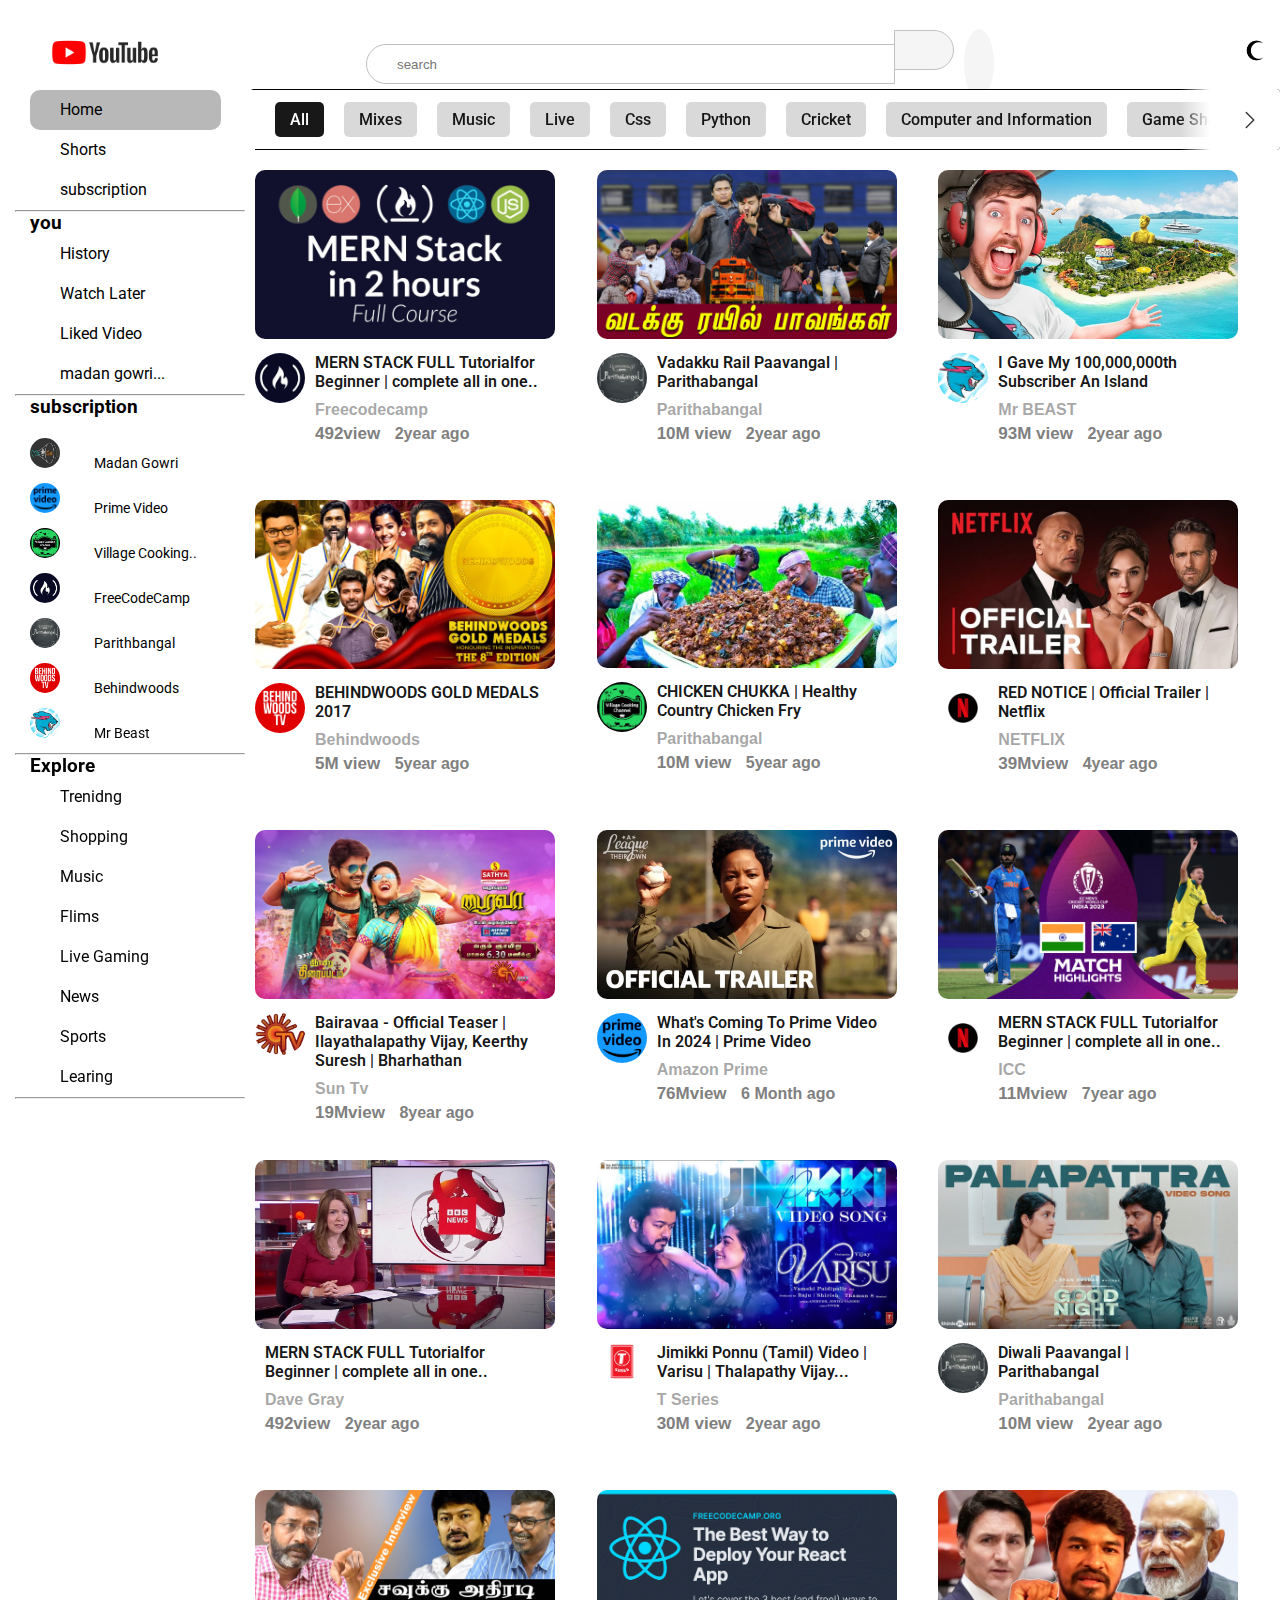
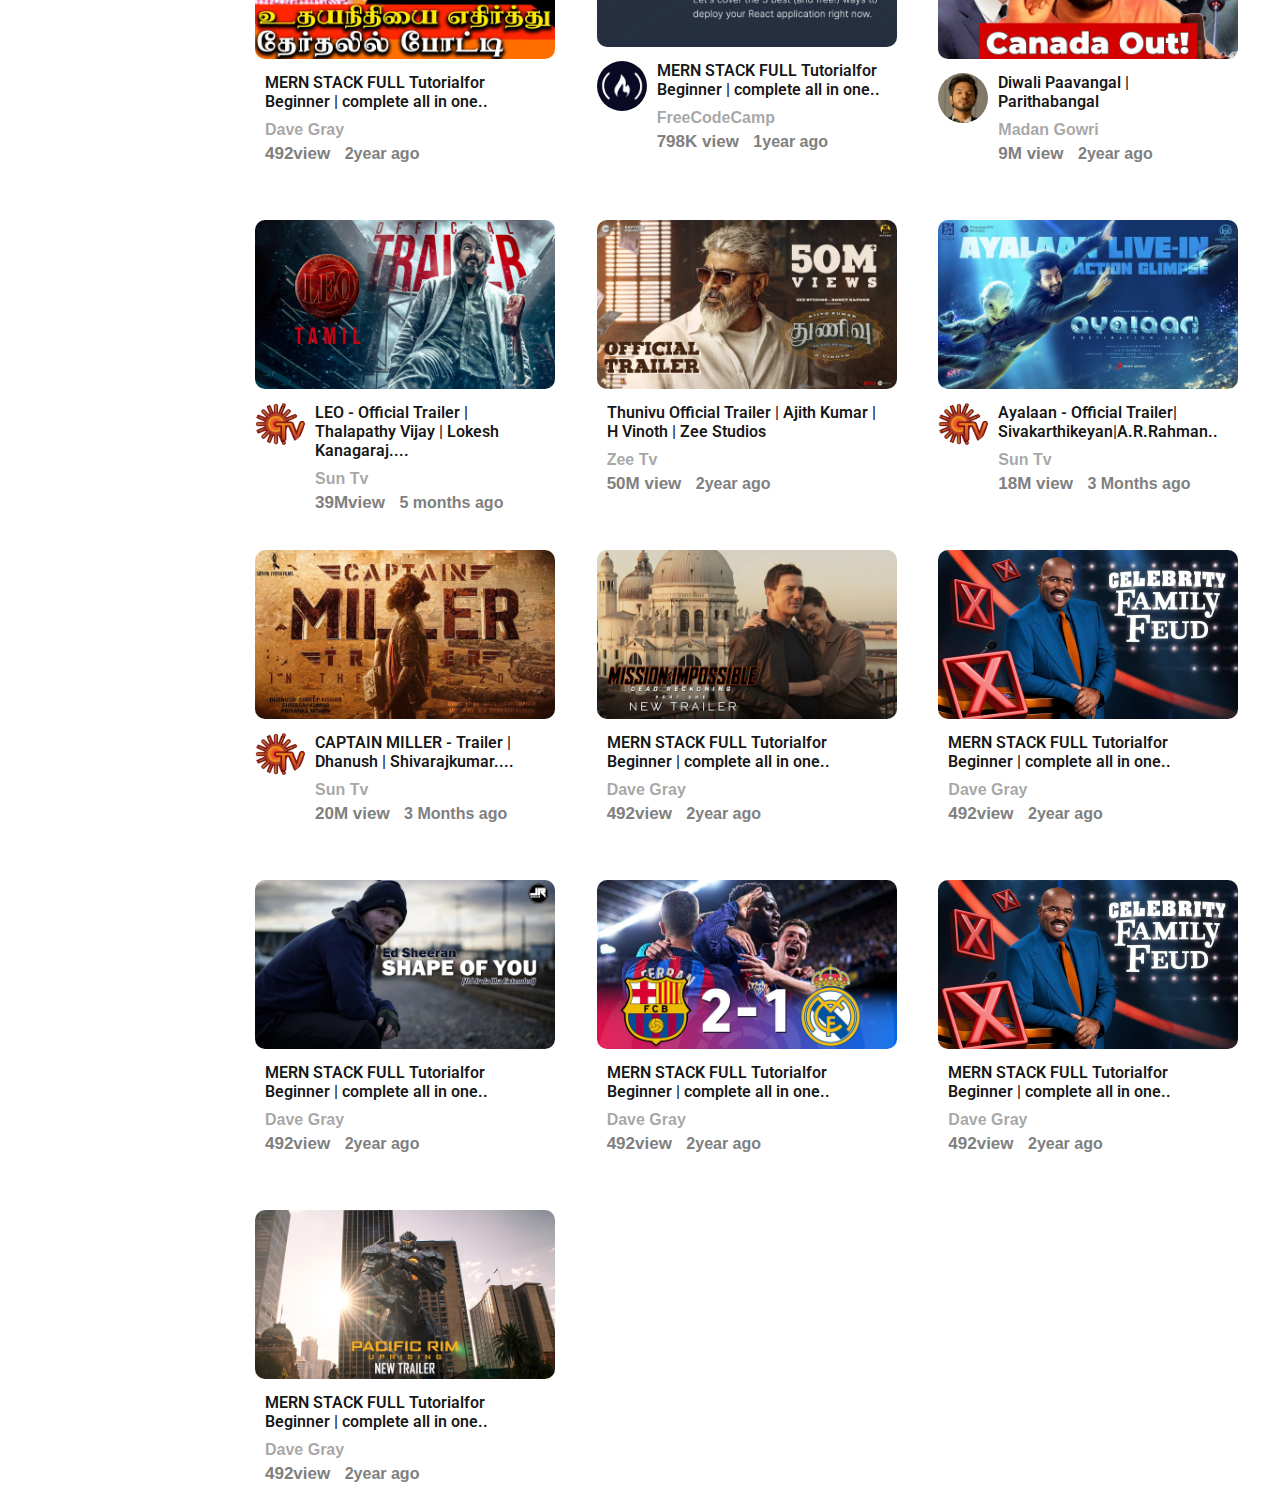
==== youtube clone/home.html @ 5c9faa7c "first commit" ====
<!DOCTYPE html>
<html lang="en">
<head>
    <meta charset="UTF-8">
    <meta name="viewport" content="width=device-width, initial-scale=1.0">
    <title>YouTube</title>
    <link rel="icon" href="/youtubeprofieimg/sidebarimg8.jpg">
    <link rel="stylesheet" href="home.css">
    <link
    rel="stylesheet"
    href="https://cdnjs.cloudflare.com/ajax/libs/font-awesome/6.1.2/css/all.min.css"
    integrity="sha512-1sCRPdkRXhBV2PBLUdRb4tMg1w2YPf37qatUFeS7zlBy7jJI8Lf4VHwWfZZfpXtYSLy85pkm9GaYVYMfw5BC1A=="
    crossorigin="anonymous"
    referrerpolicy="no-referrer"/>
</head>
<body>  
    <header>
        <nav>
            <div class="navbar">
                <div class="navbar-logo">
                  <i class="fa-solid fa-bars fa-xl" id="tabBar"></i>  
                        <div class="youtube-img">
                          <a href=""><img src="/img/mainimg0.jpg" alt="" title="YouTube Home" id="logo"></a> 
                        </div>
                </div>
                <div class="header-input">
                    <form action="">
                        <input type="text" size="60" placeholder="search">
                        <span class="input-btn"><button type="submit"><i class="fa-solid fa-magnifying-glass fa-lg"></i></button></span>
                        <span class="voice-record"><i class="fa-solid fa-microphone fa-lg"></i></span>
                    </form>
                </div>
                <div class="header-icon">
                    <a href="" ><i class="fa-solid fa-video fa-xl"></i></a> 
                    <a href="#"><i  class="fa-sharp fa-regular fa-bell fa-xl" id="modalnote"></i></a> 
                    <img src="/img/moonlogo.jpg" alt="" id="icon">

                    <div class="modal-notification">
                        <div class="modal-box" id="modal-box">
                            <div class="modal-content">
                                <h3>Notification</h3>
                                <hr>
                                <div class="modal-first-content">
                                    <div class="modal-box-content">
                                        <div class="profile-img">
                                            <img src="/youtubeprofieimg/sidebarimg13.jpg" alt="">
                                        </div>
                                        <div class="video-template">
                                            <p>Lorem ipsum dolor sit amet consectetur, adipisicing elit. Assumenda, soluta!</p>
                                            <p>30 minutes ago</p>
                                        </div>
                                        <div class="video-img">
                                            <img src="/img/mainimg1.jpg" alt="">
                                        </div>
                                    </div>
                                </div>
                               
                            </div>
                        </div>
                           
                    </div>
                </div>
            </div>
        </nav>
        
    <div class="scrollable-tabs-container" id="closing-tabs">
        <div class="left-arrow">
            <svg 
            xmlns="http://www.w3.org/2000/svg" fill="none" viewBox="0 0 24 24" stroke-width="1.5" stroke="currentColor" class="w-6 h-6"
            >
                <path stroke-linecap="round" stroke-linejoin="round" d="M15.75 19.5 8.25 12l7.5-7.5" 
                />
            </svg>
              
        </div>

        <ul>
            <li>
                <a href="#" class="active">All</a>
            </li>
            <li>
                <a href="#" >Mixes</a>
            </li>
            <li>
                <a href="#">Music</a>
            </li>
            <li>
                <a href="#">Live</a>
            </li>
            <li>
                <a href="#">Css</a>
            </li>
            <li>
                <a href="#">Python</a>
            </li>
            <li>
                <a href="#">Cricket</a>
            </li>
            <li>
                <a href="#">Computer and Information</a>
            </li>
            <li>
                <a href="#">Game Show</a>
            </li>
            <li>
                <a href="#">AI</a>
            </li>
            <li>
                <a href="#">News</a>
            </li>
            <li>
                <a href="">Tamil Cinema</a>
            </li>
            <li>
                <a href="#">Cooking Show</a>
            </li>
            <li>
                <a href="#">Recently Uploaded</a>
            </li>
            <li>
                <a href="">Tamil Cinema</a>
            </li>
            <li>
                <a href="#">Cooking Show</a>
            </li>
            <li>
                <a href="#">Recently Uploaded</a>
            </li>`
            
        </ul>

        <div class="right-arrow active">

            <svg 
            xmlns="http://www.w3.org/2000/svg" fill="none" viewBox="0 0 24 24" stroke-width="1.5" stroke="currentColor" class="w-6 h-6"
            >
                <path stroke-linecap="round" stroke-linejoin="round" d="m8.25 4.5 7.5 7.5-7.5 7.5" />
            </svg>
              
        </div>
    </div>
    </header>   

    <aside>
        <div class="inner-sidebar">
            <ul>
                <li><i class="fa-solid fa-house fa-lg"></i></li> 
                <p>Home</p>
            </ul> 
            <ul>
                <li><i class="fa-solid fa-clapperboard fa-lg"></i></li>
                <p>shorts</p>
            </ul>
            <ul>
                <li><i class="fa-solid fa-clipboard-user fa-lg"></i></li>
                <p>subscription</p>
            </ul>

            <ul>
                <li><i class="fa-solid fa-film fa-lg"></i></li>
                <p>Video</p>
            </ul>
        </div>
    </aside>

    <aside> 
        <div class="sidebar" id="sidebar" >
            <div class="sidebar-menu">
                <div class="first-box">
                    <ul>
                        <li class="active-home-tab">
                            <a href="/youtube clone/video1.html">
                                <i class="fa-solid fa-house fa-lg"></i> 
                                <span class="span">Home</span>
                            </a>
                        </li>
                        <li>
                            <a href="">
                                <i class="fa-solid fa-clapperboard fa-lg"></i>
                                <span class="span">Shorts</span>
                            </a>
                        </li>
                        <li>
                            <a href="">
                                <i class="fa-solid fa-clipboard-user fa-lg"></i>
                                <span class="span">subscription</span>
                            </a>
                        </li>
                    </ul>
                </div>
                <hr>
                <div class="first-box">
                    <h3>you</h3>
                    <ul>
                        <li>
                            <a href="">
                                <i class="fa-solid fa-clock-rotate-left fa-lg"></i>
                                <span class="span">History</span>
                            </a>
                        </li>
                        <li>
                            <a href="">
                                <i class="fa-regular fa-clock fa-lg"></i>
                                <span class="span">Watch Later</span>
                            </a>
                        </li>
                        <li>
                            <a href="">
                                <i class="fa-regular fa-thumbs-up fa-lg"></i>
                                <span class="span">Liked Video</span>
                            </a>
                        </li>
                        <li>
                            <a href="">
                                <i class="fa-solid fa-bars-staggered fa-lg"></i>
                                <span class ="span">madan gowri...</span>
                            </a>
                        </li>
                    </ul>
                </div>
                <hr>
                <div class="second-box">
                    <h3>subscription</h3>
                    <ul>
                        <li>
                            <a href="/youtube clone/video1.html">
                               <img src="/youtubeprofieimg/sidebarimg1 (2).jpg" alt="">
                             <span class="span1">Madan Gowri</span>
                            </a>
                        </li>
                        <li>
                            <a href="/youtube clone/video1.html">
                               <img src="/youtubeprofieimg/sidebarimg10.jpg" alt="">
                                <span class="span1">Prime Video</span>
                            </a>
                        </li>
                        <li>
                            <a href="/youtube clone/video1.html">
                               <img src="/youtubeprofieimg/sidebarimg11.jpg" alt="">
                                <span class="span1">Village Cooking..</span>
                            </a>
                        </li>
                        <li>
                            <a href="/youtube clone/video1.html">
                               <img src="/youtubeprofieimg/sidebarimg5.jpg" alt="">
                                <span class="span1">FreeCodeCamp</span>
                            </a>
                        </li>
                        <li>
                            <a href="/youtube clone/video1.html">
                               <img src="/youtubeprofieimg/sidebarimg6.jpg" alt="">
                                <span class="span1">Parithbangal</span>
                            </a>
                        </li>
                        <li>
                            <a href="/youtube clone/video1.html">
                               <img src="/youtubeprofieimg/sidebarimg9.jpg" alt="">
                                <span class="span1">Behindwoods</span>
                            </a>
                        </li>
                        <li>
                            <a href="/youtube clone/video1.html">
                               <img src="/youtubeprofieimg/sidebarimg4.jpg" alt="">
                                <span class="span1">Mr Beast</span>
                            </a>
                        </li>
                       
                    </ul>
                </div>
                <hr>
                <div class="first-box">
                    <h3>Explore</h3>
                    <ul>
                        <li>
                            <a href="">
                                <i class="fa-solid fa-arrow-trend-up fa-lg"></i>
                                <span class="span">Trenidng</span>
                            </a>
                        </li>
                        <li>
                            <a href="">
                                <i class="fa-solid fa-bag-shopping fa-lg"></i>
                                <span class="span">Shopping</span>
                            </a>
                        </li>
                        <li>
                            <a href="">
                                <i class="fa-solid fa-music fa-lg"></i>
                                <span class="span">Music</span>
                            </a>
                        </li>
                        <li>
                            <a href="">
                                <i class="fa-solid fa-film fa-lg"></i>
                                <span class="span">Flims</span>
                            </a>
                        </li>
                        <li>
                            <a href="">
                                <i class="fa-solid fa-film fa-lg"></i>
                                <span class="span">Live Gaming</span>
                            </a>
                        </li>
                        <li>
                            <a href="">
                                <i class="fa-regular fa-newspaper fa-lg"></i>
                                <span class="span">News</span>
                            </a>
                        </li>
                        <li>
                            <a href="">
                                <i class="fa-solid fa-medal fa-lg"></i>
                                <span class="span">Sports</span>
                            </a>
                        </li>
                        <li>
                            <a href="">
                                <i class="fa-solid fa-graduation-cap fa-lg"></i>
                                <span class="span">Learing</span>
                            </a>
                        </li>
                    </ul>
                </div>
                <hr>
            </div>
        </div>
    </aside>





    <main id="main">
        <div class="tab-content">
            <div class="video-content" > 
                <div class="grid">
                    <div class="col1">
                        <a href="">
                            <div class="video1">
                                <img src="/img/mainimg1.jpg" alt="">
                                <div class="template">
                                    <div class="profile1">
                                      <a href="/myvideo/myvideo.html"> <img src="/youtubeprofieimg/sidebarimg5.jpg" alt=""></a> 
                                    </div>
                                    <div class="template-about1">
                                        <p>MERN STACK FULL Tutorial for  Beginner | complete all in one..
                                        </p> 
                                        <div class="author">
                                            <h5>Dave Gray</h5>
                                            <span class="author-view">492k Views</span>
                                            <span class="channel-video" >. 2 years Ago</span>
                                        </div>
                                    </div>
                                </div>
                            </div>
                        </a>
                    </div>
                </div>
            </div>
        </div>
       
       
    </main>
   
    <script src="home.js"></script>
</body>
</html>
---- youtube clone/home.css ----
@import url('https://fonts.googleapis.com/css2?family=Roboto:ital,wght@0,100;0,300;0,400;0,500;0,700;0,900;1,100;1,300;1,400;1,500;1,700;1,900&display=swap');


*{
    padding: 0;
    margin: 0;
    box-sizing: border-box;
}

:root{
    --primary-color:#fff;
    --secondry-color:hwb(0 0% 100% / 0.906);
    --clr-grey-9 : #b8b8b8;
    --scrollable-tab-color:#000000c5;
    --scrollabale-tab:#fff;
    --linear-background : #fff;
}
.dark-mode{
    --primary-color:#000000;
    --secondry-color:#fff;
    --scrollable-tab-color:#fff;
    --linear-background :#000;
}
header{
    position: sticky;
    top:0;
}
body{
   font-family:Roboto, Arial, sans-serif ; 
}
.navbar{
    display: flex;
    justify-content: space-between;
    align-items: center;
    padding-top: 15px;
    width:100%;
    background-color:var(--primary-color);
}
.navbar-logo{
    display: flex;
}
.navbar-logo i{
    padding: 25px 15px;
    color:var(--secondry-color);
    cursor: pointer;
}
.youtube-img img{
    width:100%;
    max-width:130px;
    margin: 5px 0 0 10px;
}
.header-input{
    margin-top: 10px;
}
.header-input input{
    height:40px;
    border-top-left-radius: 20px;
    border-bottom-left-radius: 20px;
    border: 1px solid #c0c0c0;
    padding-left: 30px;
    background-color: var(--primary-color);
}
.input-btn button{
    width:60px;
    height:40px;
    overflow: hidden;
    margin-left:-5px;
    border-top-right-radius: 20px;
    border-bottom-right-radius: 20px;
    border: 1px solid #c0c0c0;
    background-color: rgba(191, 191, 191, 0.151);
    color:var(--secondry-color)
}
.voice-record i{
    border:1p px solid #c0c0c0;
    padding: 25px 15px;
    background-color: rgba(191, 191, 191, 0.151);
    border-radius: 50%;
    margin-left: 10px;
    color:var(--secondry-color);
}
.header-icon i{
    color:var(--secondry-color);
    margin-right: 20px;
    
}
.header-icon img{
    width:50px;
    height:25px;
    object-fit: contain;
    cursor: pointer;
}
.header-img{
    width:30px;
    border-radius: 50%;
}
.profile{
    border-radius: 50%; 
}
.profile img{
    width:100%;
    max-width:40px;
}
.modal-notification{
    position: relative;
}

.modal-box{
   position: absolute;
   width:450px;
   height:500px;
   right:70px;
   top:100px;
   background-color: #fff;
   display: none;
   border: 1px solid #c0c0c0;
   border-radius: 5px;
   overflow-y: scroll;
}
.modal-box-script{
    display: block;
}
.modal-box:hover{
    overflow-y: scroll;
}
.modal-box-content{
    display: flex;
    justify-content: space-around;
    padding-top: 30px;
}
.video-img img{
    object-fit: cover;
    width:100px;
    height:auto;

}

.inner-sidebar{
    width:100px;
    height:100%;
    position: fixed;
    background-color:var(--primary-color);
    padding-left: 10px;
    margin-top: -65px;
    
}
.inner-sidebar ul{
    padding-top: 20px;
    padding-left: 20px;
}
.inner-sidebar ul{
    list-style-type: none;
}
.inner-sidebar p{
    padding-top: 15px;
}

.sidebar{
    padding: 0;
    margin-top:-60px;
    width:255px;
    height:100%;
    position: fixed;
    background-color: var(--primary-color);
   
}
.sidebar:hover{
    overflow-y: scroll;
}
::-webkit-scrollbar {
    width: 20px;
  }

  
  ::-webkit-scrollbar-thumb {
    background-color: #c0c0c0;
    border-radius: 20px;
    border: 6px solid transparent;
    background-clip: content-box;
  }
  
  ::-webkit-scrollbar-thumb:hover {
    background-color: #a8bbbb;
  }
.sidebar-menu{ 
    padding-left: 5px;
}

.main-menu {
    display: inline;
    justify-content: space-evenly;
    padding-top: 20px;
}


.first-box li{
    list-style-type: none;
    line-height: 40px;
}
.first-box{
    padding-left: 25px;
}
.first-box a{
    text-decoration: none;
    color:#000;
}
.first-box li:hover{
    width:85%;
    background-color:var(--clr-grey-9);
    display: block;
    border-radius: 10px;
}
.second-box  li{
    list-style-type: none;
    line-height: 40px;
}
.second-box ul{
    margin-top: 20px;
}
.second-box a{
    text-decoration: none;
    color:#000
}
.second-box{
    padding-left: 25px;
}
.second-box img{
    width:30px;
    border-radius: 50%;
}
.span1{
    font-size: 14px;
    padding-left: 30px;
    padding-top: -40px;
}
.second-box li:hover{
    width:85%;
    background-color:var(--clr-grey-9);
    display: block;
    border-radius: 10px;
}

.active-home-tab{
    width:85%;
    background-color: var(--clr-grey-9);
    display: block;
    border-radius: 10px;
}
.sidebar-small{
    display: none;
}
.span{
    padding-left: 30px;
    font-size: 15   px;
}
.main-content{
    margin-left: -100px;
}
hr{
    margin: 0 10px;
}

.scrollable-tabs{
    margin-left: -100px;
}

.scrollable-tabs-container {
    font-family: "Roboto", sans-serif;
    background: var(--primary-color);
    max-width: 100%;
    margin-left:250px;
    border-radius: 4px;
    overflow: hidden;
    position: relative;
}

.scrollable-tabs-container svg{
width: 40px;
height: 40px;
padding: 8px;
cursor: pointer;
color: var(--scrollable-tab-color);
border-radius: 50px;
}

.scrollable-tabs-container ul{
    display: flex;
    gap:20px;   
    padding: 12px 24px;
    margin: 0;
    list-style-type: none;
    overflow-x: scroll;
    scroll-behavior: smooth;
    border:1px solid #000;
   
}

.scrollable-tabs-container ul::-webkit-scrollbar {
   
    display: none;
    }
    

.scrollable-tabs-container a.active{
    background-color: var(--secondry-color);
    color:var(--primary-color)
}

.scrollable-tabs-container a {
    color: var(--secondry-color);
    text-decoration: none;
    background: rgba(128, 128, 128, 0.299);
    padding: 8px 15px;
    display: inline-block;
    border-radius: 5px;
    user-select: none;
    white-space: nowrap;
    font-weight: 500;
}

.scrollable-tabs-container .right-arrow,
.scrollable-tabs-container .left-arrow {
    position: absolute;
    height:100%;
    width:100px;
    top: 0;
    display: none;
    align-items: center;
    padding: 0 10px;

}

.scrollable-tabs-container .right-arrow.active,
.scrollable-tabs-container .left-arrow.active{

    display: flex;
}

.scrollable-tabs-container .right-arrow{
    right:0;
    background: linear-gradient(to left, var(--linear-background) 70%, transparent);
    justify-content: flex-end;
}

.scrollable-tabs-container .left-arrow{
    background: linear-gradient(to right, var(--linear-background) 70%, transparent);
}

.scrollable-tabs-container svg:hover {
    background: #c0c0c0;
    
}

[data-tab-content]{
    display: none;
}
.active1[data-tab-content]{
    display: block;
}


.main{
    width:100%;
}
#main{
    background-color: var(--primary-color);
}
.video-content{
    margin-left: 255px;
    display: grid;
    grid-template-columns: repeat(auto-fit,minmax(300px,1fr));
    row-gap: 30px;
    padding-top: 20px;
}
.grid{
    display: grid;
    column-gap: 10px;
}

.active [data-tab-content]{
    display: block;
}
.col1{
    text-decoration: none;
    color:#000;
    font-family: "Roboto", sans-serif;
    font-weight: 600;
}
.video1{
    width:300px;
    height:300px;
}
.video1 img{
    width:100%;
    object-fit: cover;
    border-radius: 10px;
}
.template{
    display: flex;
}
.profile1 img{
    margin-top: 10px;
    width:50px;
    border-radius: 50%;
}
.template-about1{
    padding: 10px 10px;
}
.template-about1 p{
    color:var(--secondry-color)
}
.author{
    padding-top: 10px;
    font-family: sans-serif;
}
.author h5{
    color:rgba(128, 128, 128, 0.691);
    padding-bottom: 5px;
    font-size: 16px;
}
.author-view{
    color:gray;
    font-size: 17px;
    
}
.channel-video{
    padding-left: 10px;
    color:gray;
}


/* media queries*/
/* ipads and tablets view */
@media (min-width:320px) and (max-width:480px){
    header,body{
        width:100%;
        height:100%;
        position: sticky;
        top:0;
    }
    .navbar{
        height:70px; 
        display: flex;
        justify-content: space-evenly;
    }
    header,.scrollable-tabs-container{
        margin-left: -3px;
    }

    .scrollable-tabs-container a {
        padding: 8px;
        display: inline-block;
    }

    .header-input input{
        width:200px;
        height:20px;
    }
    .input-btn button{
        width:30px;
        height:20px;
    }
    .youtube-img img{
        width:45px;
        height:auto;
        margin: 15px 20px 0 -10px;
    }
    .header-icon i{
        font-size: 10px;
        margin-right:5px;
        
    }
    .voice-record i{
        font-size: 10px;
        padding: 10px;
    }
    .header-icon img{
        width:20px;
    }
    .sidebar{
        display: none;
    }
    .inner-sidebar{
      
        width:30px;
        height:100%;
    }
    .inner-sidebar ul{
        padding-left:5px;
    }
    .inner-sidebar i,p{
        font-size: 10px;
    }
    .video-content{
        display: grid;
        grid-template-columns:1fr 1fr;
        margin-left: -5px;
    }
    
    .template-about1{
        font-size: 10px;
    }
    .profile1 img{
        width:25px;
    }
    .author h5{
        font-size: 10px ;
    }
    .author-view,.channel-video{
        font-size: 10px;
    }
    .video1{
        width:200px;
        height:auto;
    }
  
}

 @media screen and (min-width:768px) and (max-width:1024px){

    body,header{
        width:100%;
        height:100%;
    }

    header,.scrollable-tabs-container{
        margin-left: -1px;
    }
   .video-content{
        display: grid;
        grid-template-columns:1fr 1fr;
        margin-left: -1px;
    }
    .sidebar{
        display: none;
    }
    .scrollable-tabs-container a {
        padding: 8px;
        font-size: 10px;
    }
    .scrollable-tabs-container svg{
        width: 40px;
        height: 40px;
        padding: 8px;
        }

    .inner-sidebar{
        width:50px;
    }

    .navbar{
        height:70px; 
        display: flex;
        justify-content: space-between;
    }
    .header-input input{
        width:200px;
        height:20px;
    }
    .input-btn button{
        width:30px;
        height:20px;
    }
    .youtube-img img{
        width:45px;
        height:auto;
        margin: 15px 20px 0 -10px;
    }
    .header-icon i{
        font-size: 10px;
        margin-right:5px;
        
    }
    .voice-record i{
        font-size: 10px;
        padding: 10px;
    }
    .header-icon img{
        width:20px;
    }
    .video1{
        width:300px;
    }
    .template-about1{
        font-size: 10px;
    }
    .profile1 img{
        width:25px;
    }
    .author h5{
        font-size: 10px ;
    }
    .author-view,.channel-video{
        font-size: 10px;
    }

}
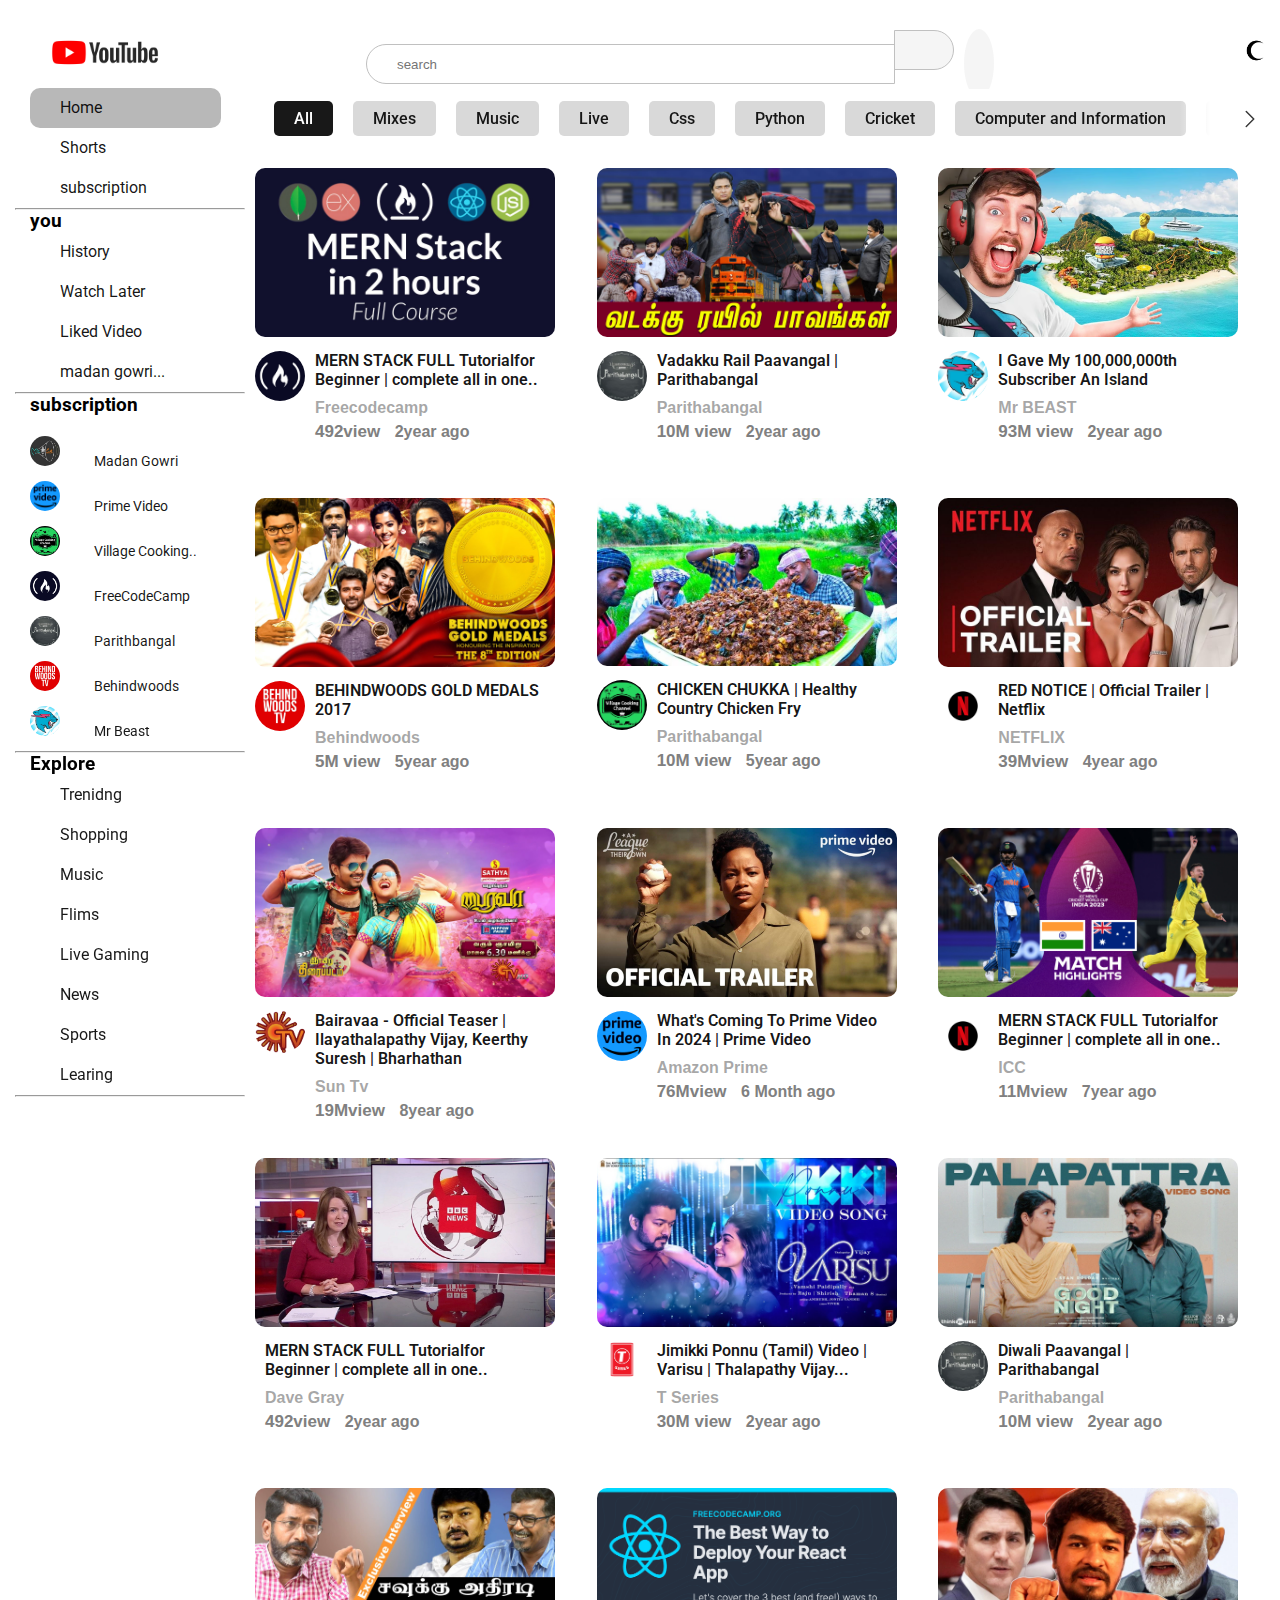
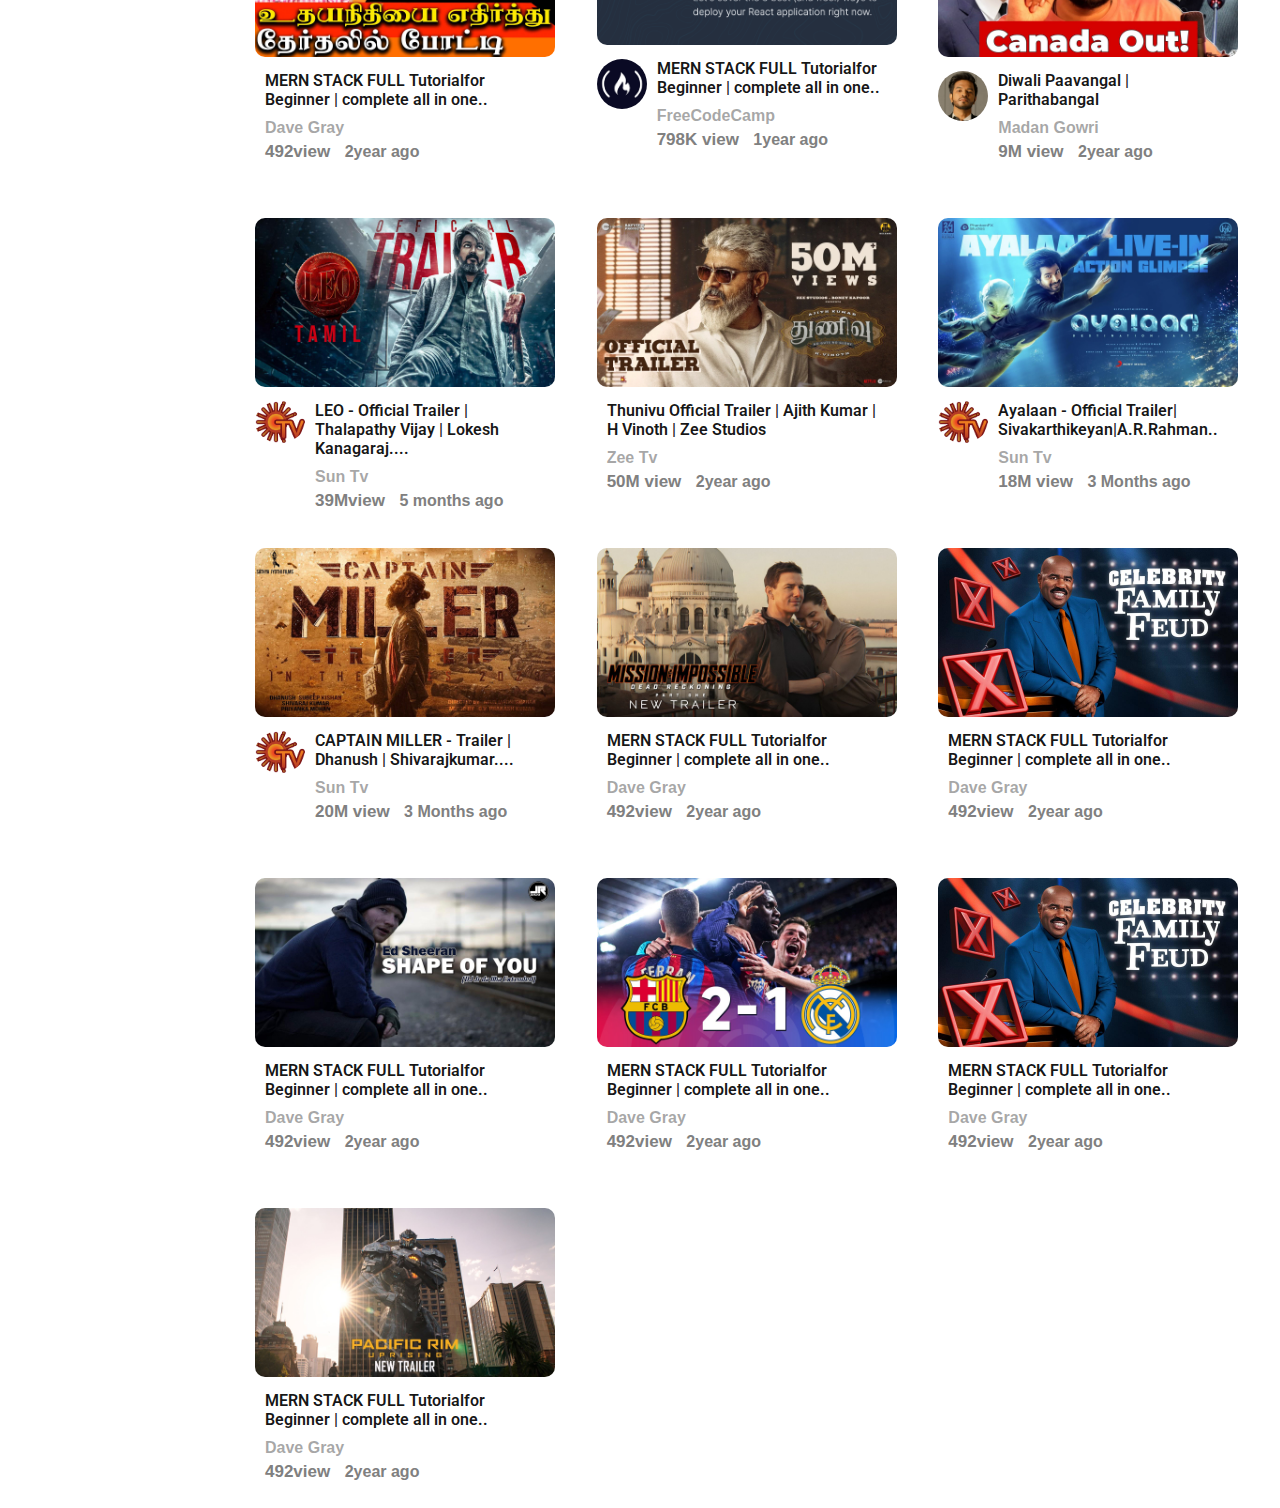
==== commit c25c8e5a: "fix : saved" ====
--- a/youtube clone/home.html
+++ b/youtube clone/home.html
@@ -4,7 +4,7 @@
     <meta charset="UTF-8">
     <meta name="viewport" content="width=device-width, initial-scale=1.0">
     <title>YouTube</title>
-    <link rel="icon" href="/youtubeprofieimg/sidebarimg8.jpg">
+    <link rel="icon" href="/img/youtubeFavicon.png">
     <link rel="stylesheet" href="home.css">
     <link
     rel="stylesheet"
@@ -33,7 +33,7 @@
                 <div class="header-icon">
                     <a href="" ><i class="fa-solid fa-video fa-xl"></i></a> 
                     <a href="#"><i  class="fa-sharp fa-regular fa-bell fa-xl" id="modalnote"></i></a> 
-                    <img src="/img/moonlogo.jpg" alt="" id="icon">
+                    <img src="/img/moonlogo.jpg" alt="" id="icon" class="theme-icon">
 
                     <div class="modal-notification">
                         <div class="modal-box" id="modal-box">
@@ -63,7 +63,7 @@
             </div>
         </nav>
         
-    <div class="scrollable-tabs-container" id="closing-tabs">
+    <div class="scrollable-tabs-container">
         <div class="left-arrow">
             <svg 
             xmlns="http://www.w3.org/2000/svg" fill="none" viewBox="0 0 24 24" stroke-width="1.5" stroke="currentColor" class="w-6 h-6"
--- a/youtube clone/home.css
+++ b/youtube clone/home.css
@@ -20,6 +20,7 @@
     --secondry-color:#fff;
     --scrollable-tab-color:#fff;
     --linear-background :#000;
+    --clr-grey-9 :#c0c0c034;
 }
 header{
     position: sticky;
@@ -27,6 +28,9 @@
 }
 body{
    font-family:Roboto, Arial, sans-serif ; 
+}
+nav{
+    width:100%;
 }
 .navbar{
     display: flex;
@@ -40,7 +44,7 @@
     display: flex;
 }
 .navbar-logo i{
-    padding: 25px 15px;
+    padding: 35px 15px;
     color:var(--secondry-color);
     cursor: pointer;
 }
@@ -84,7 +88,7 @@
     margin-right: 20px;
     
 }
-.header-icon img{
+.theme-icon{
     width:50px;
     height:25px;
     object-fit: contain;
@@ -140,6 +144,7 @@
     height:100%;
     position: fixed;
     background-color:var(--primary-color);
+    color:var(--secondry-color);
     padding-left: 10px;
     margin-top: -65px;
     
@@ -164,6 +169,9 @@
     background-color: var(--primary-color);
    
 }
+/* .sidrbar-close{
+    margin-left: 20px;
+} */
 .sidebar:hover{
     overflow-y: scroll;
 }
@@ -173,7 +181,7 @@
 
   
   ::-webkit-scrollbar-thumb {
-    background-color: #c0c0c0;
+    background-color: #a8bbbb;
     border-radius: 20px;
     border: 6px solid transparent;
     background-clip: content-box;
@@ -202,7 +210,7 @@
 }
 .first-box a{
     text-decoration: none;
-    color:#000;
+    color:var(--secondry-color);
 }
 .first-box li:hover{
     width:85%;
@@ -219,7 +227,7 @@
 }
 .second-box a{
     text-decoration: none;
-    color:#000
+    color:var(--secondry-color);
 }
 .second-box{
     padding-left: 25px;
@@ -261,7 +269,9 @@
 }
 
 .scrollable-tabs{
-    margin-left: -100px;
+   background-color: red;
+   position: absolute;
+   margin-left: -90px;
 }
 
 .scrollable-tabs-container {
@@ -291,7 +301,6 @@
     list-style-type: none;
     overflow-x: scroll;
     scroll-behavior: smooth;
-    border:1px solid #000;
    
 }
 
@@ -310,7 +319,7 @@
     color: var(--secondry-color);
     text-decoration: none;
     background: rgba(128, 128, 128, 0.299);
-    padding: 8px 15px;
+    padding: 8px 20px;
     display: inline-block;
     border-radius: 5px;
     user-select: none;
@@ -432,38 +441,46 @@
 /* media queries*/
 /* ipads and tablets view */
 @media (min-width:320px) and (max-width:480px){
+
+
     header,body{
         width:100%;
         height:100%;
         position: sticky;
         top:0;
     }
+
+
+    .navbar-logo i{
+        font-size: 15px;
+    }
     .navbar{
         height:70px; 
         display: flex;
         justify-content: space-evenly;
     }
-    header,.scrollable-tabs-container{
-        margin-left: -3px;
+   .scrollable-tabs-container{
+        margin-left: 30px;;
     }
 
     .scrollable-tabs-container a {
         padding: 8px;
         display: inline-block;
+        font-size: 10px;
     }
 
     .header-input input{
         width:200px;
-        height:20px;
+        height:25px;
     }
     .input-btn button{
         width:30px;
-        height:20px;
+        height:25px;
     }
     .youtube-img img{
         width:45px;
         height:auto;
-        margin: 15px 20px 0 -10px;
+        margin:20px 10px 10px 5px;
     }
     .header-icon i{
         font-size: 10px;
@@ -494,7 +511,7 @@
     .video-content{
         display: grid;
         grid-template-columns:1fr 1fr;
-        margin-left: -5px;
+        margin-left:40px;
     }
     
     .template-about1{
@@ -516,27 +533,32 @@
   
 }
 
- @media screen and (min-width:768px) and (max-width:1024px){
+ @media screen and (min-width:480px) and (max-width:768px){
 
     body,header{
+        position: sticky;
+        top:0;
         width:100%;
         height:100%;
     }
-
-    header,.scrollable-tabs-container{
-        margin-left: -1px;
+    .scrollable-tabs-container{
+       margin-left:70px ;
     }
    .video-content{
         display: grid;
-        grid-template-columns:1fr 1fr;
-        margin-left: -1px;
+        grid-template-columns: 1fr 1fr;
+        margin-left:100px;
+        column-gap: 10px;
+    }
+    .video1{
+        width:280px;
     }
     .sidebar{
         display: none;
-    }
+     }
     .scrollable-tabs-container a {
-        padding: 8px;
-        font-size: 10px;
+        padding: 10px;
+        font-size: 15px;
     }
     .scrollable-tabs-container svg{
         width: 40px;
@@ -545,7 +567,7 @@
         }
 
     .inner-sidebar{
-        width:50px;
+        width:80px;
     }
 
     .navbar{
@@ -554,33 +576,97 @@
         justify-content: space-between;
     }
     .header-input input{
-        width:200px;
-        height:20px;
+        width:300px;
+        height:35px;
     }
     .input-btn button{
-        width:30px;
-        height:20px;
+        width:50px;
+        height:35px;
     }
     .youtube-img img{
-        width:45px;
+        width:100px;
         height:auto;
         margin: 15px 20px 0 -10px;
     }
     .header-icon i{
-        font-size: 10px;
+        font-size: 15px;
         margin-right:5px;
         
     }
     .voice-record i{
-        font-size: 10px;
+        font-size: 15px;
         padding: 10px;
     }
     .header-icon img{
         width:20px;
     }
+ }
+
+ @media screen and (min-width:768px) and (max-width:1024px){
+
+    body,header{
+        width:100%;
+        height:100%;
+    }
+    .scrollable-tabs-container{
+       margin-left:70px ;
+    }
+   .video-content{
+        display: grid;
+        grid-template-columns:1fr 1fr;
+        margin-left:100px;
+    }
     .video1{
-        width:300px;
-    }
+        width:350px;
+    }
+    .sidebar{
+        display: none;
+     }
+    .scrollable-tabs-container a {
+        padding: 10px;
+        font-size: 15   px;
+    }
+    .scrollable-tabs-container svg{
+        width: 40px;
+        height: 40px;
+        padding: 8px;
+        }
+
+    .inner-sidebar{
+        width:80px;
+    }
+
+    .navbar{
+        height:70px; 
+        display: flex;
+        justify-content: space-between;
+    }
+    .header-input input{
+        width:400px;
+        height:40px;
+    }
+    .input-btn button{
+        width:50px;
+        height:40px;
+    }
+    .youtube-img img{
+        width:100px;
+        height:auto;
+        margin: 15px 20px 0 -10px;
+    }
+    .header-icon i{
+        font-size: 20px;
+        margin-right:5px;
+        
+    }
+    .voice-record i{
+        font-size: 25px;
+        padding: 10px;
+    }
+    .header-icon img{
+        width:20px;
+    }
+    
     .template-about1{
         font-size: 10px;
     }
